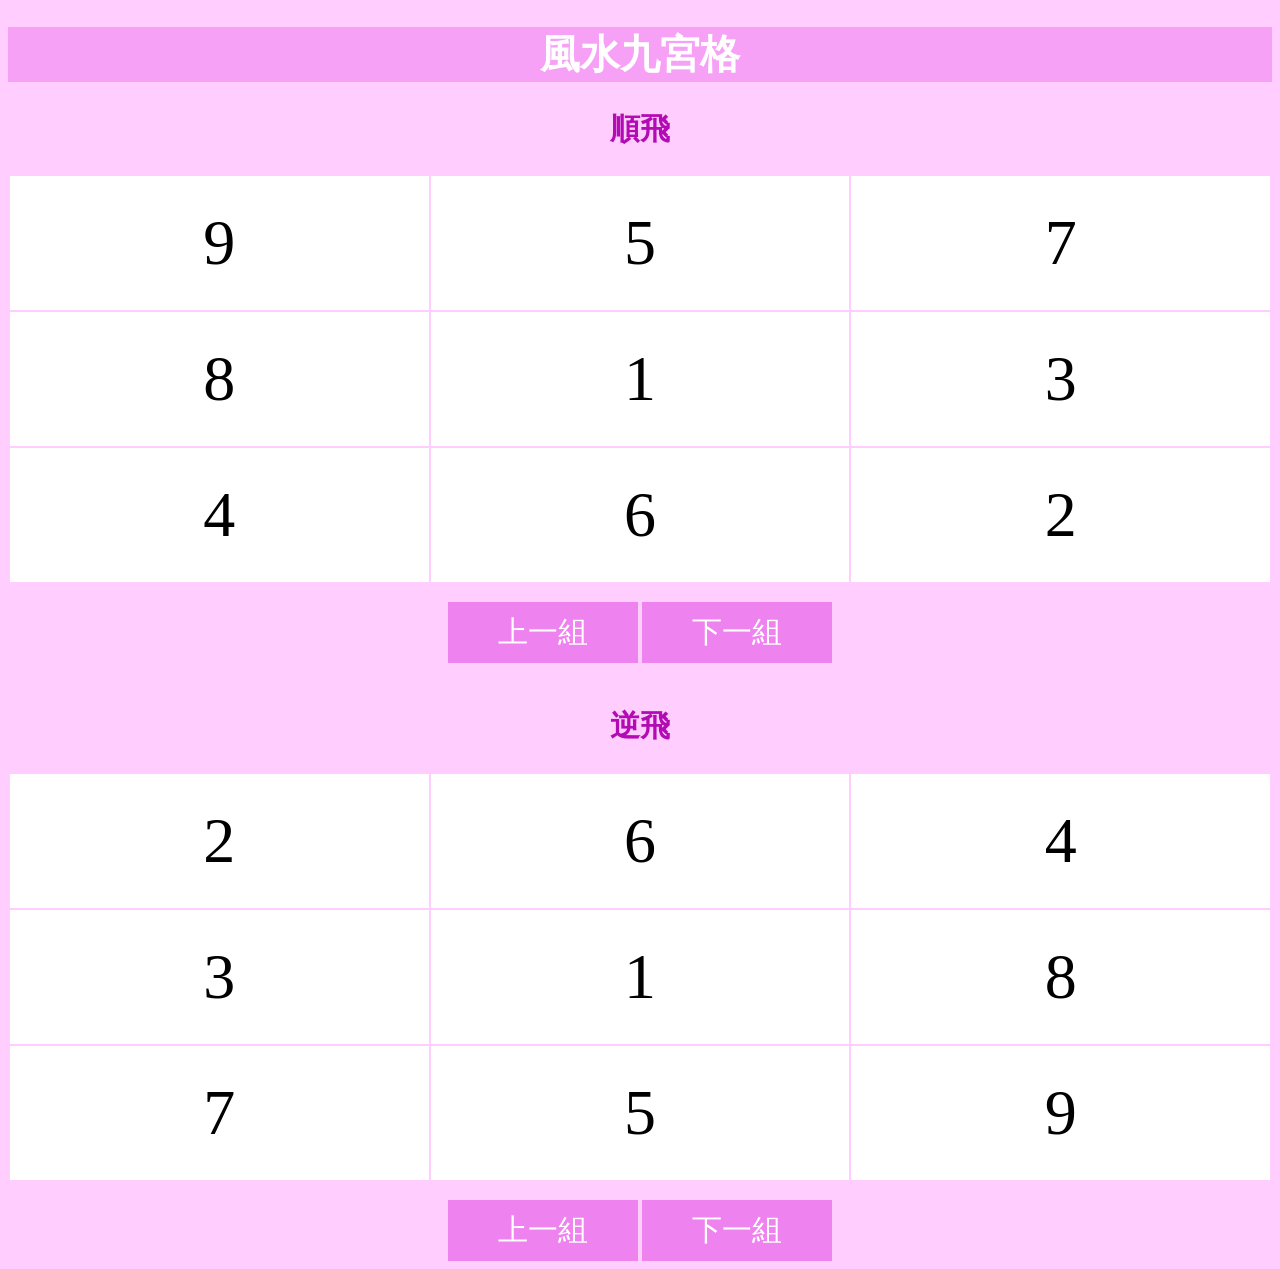
==== index.html @ 71a51e4d "Update" ====
<!DOCTYPE html>
<html>
    <header>
        <meta http-equiv="Content-Type" content="text/html;charset=UTF-8">
        <link rel="stylesheet" href="NineBox.css" />
        <script src="NineBox.js"></script>
    </header>
    <body>
        <h1>風水九宮格</h1>
        <h2>順飛</h2>
        <table>
            <tr>
                <td id="topLeft">9</td><td id="topMid">5</td><td id="topRight">7</td>
            </tr>
            <tr>
                <td id="midLeft">8</td><td id="midMid">1</td><td id="midRight">3</td>
            </tr>
            <tr>
                <td id="bottomLeft">4</td><td id="bottomMid">6</td><td id="bottomRight">2</td>
            </tr>
        </table><br>
        <button id="previousButton" onclick="back()">上一組</button>
        <button id="nextButton" onclick="next()">下一組</button>
        <br><br>
        <h2>逆飛</h2>
        <table>
            <tr>
                <td id="topLeft2">2</td><td id="topMid2">6</td><td id="topRight2">4</td>
            </tr>
            <tr>
                <td id="midLeft2">3</td><td id="midMid2">1</td><td id="midRight2">8</td>
            </tr>
            <tr>
                <td id="bottomLeft2">7</td><td id="bottomMid2">5</td><td id="bottomRight2">9</td>
            </tr>
        </table><br>
        <button id="previousButton2" onclick="back2()">上一組</button>
        <button id="nextButton2" onclick="next2()">下一組</button>
    </body>
</html>
---- NineBox.css ----
body {
  text-align: center;
  background-color: rgb(255, 206, 255);
}

table {
  width: 100%;
}

td,
tr {
  padding: 30px 10px;
  border: 0px solid rgb(114, 2, 90);
  font-size: 64px;
  background-color: white;
}

button {
  border: 0px solid rgb(179, 11, 179);
  font-size: 30px;
  background-color: violet;
  color: white;
  padding: 10px 50px;
}

h1 {
  font-size: 40px;
  color: white;
  background: rgb(246, 160, 246);
}

h2 {
  font-size: 30px;
  color: rgb(179, 11, 179);
}

#previousButton {
  position: relative;
}
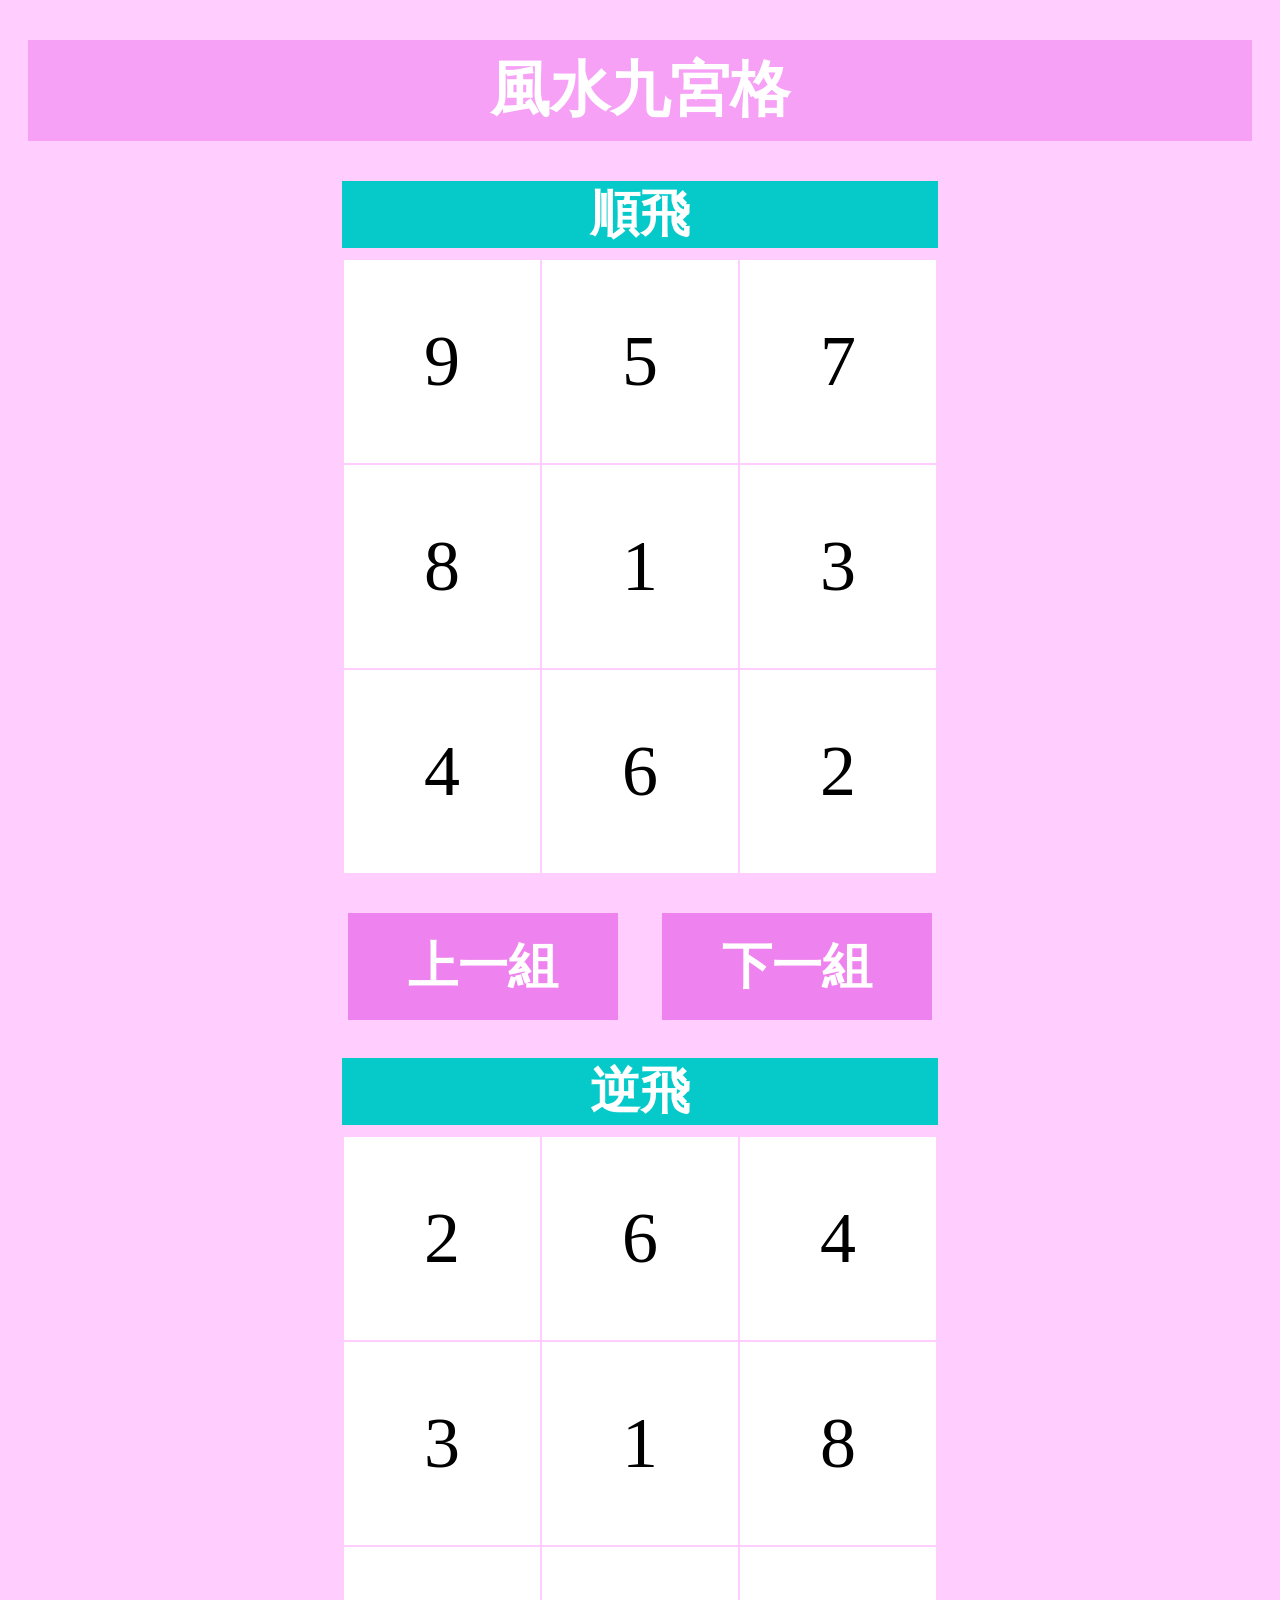
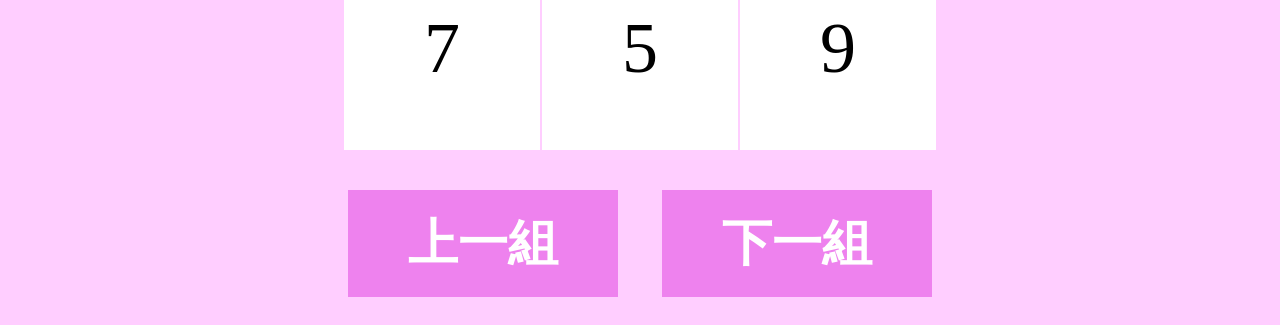
==== commit 39a8c165: "update" ====
--- a/index.html
+++ b/index.html
@@ -1,14 +1,15 @@
 <!DOCTYPE html>
 <html>
     <header>
+        <title>風水九宮格</title>
         <meta http-equiv="Content-Type" content="text/html;charset=UTF-8">
         <link rel="stylesheet" href="NineBox.css" />
         <script src="NineBox.js"></script>
     </header>
     <body>
         <h1>風水九宮格</h1>
-        <h2>順飛</h2>
-        <table>
+        <table align="center">
+            <caption>順飛</caption>
             <tr>
                 <td id="topLeft">9</td><td id="topMid">5</td><td id="topRight">7</td>
             </tr>
@@ -22,8 +23,8 @@
         <button id="previousButton" onclick="back()">上一組</button>
         <button id="nextButton" onclick="next()">下一組</button>
         <br><br>
-        <h2>逆飛</h2>
-        <table>
+        <table align="center">
+            <caption>逆飛</caption>
             <tr>
                 <td id="topLeft2">2</td><td id="topMid2">6</td><td id="topRight2">4</td>
             </tr>
--- a/NineBox.css
+++ b/NineBox.css
@@ -3,35 +3,39 @@
   background-color: rgb(255, 206, 255);
 }
 
-table {
-  width: 100%;
-}
-
 td,
 tr {
-  padding: 30px 10px;
+  padding: 60px 80px;
   border: 0px solid rgb(114, 2, 90);
-  font-size: 64px;
+  font-size: 72px;
   background-color: white;
 }
 
 button {
   border: 0px solid rgb(179, 11, 179);
-  font-size: 30px;
+  font-size: 50px;
+  font-weight: bold;
   background-color: violet;
   color: white;
-  padding: 10px 50px;
+  padding: 20px 60px;
+  margin: 20px;
 }
 
 h1 {
-  font-size: 40px;
+  margin-left: 20px;
+  margin-right: 20px;
+  font-size: 60px;
   color: white;
   background: rgb(246, 160, 246);
+  padding: 10px;
 }
 
-h2 {
-  font-size: 30px;
-  color: rgb(179, 11, 179);
+caption {
+  font-size: 50px;
+  font-weight: bold;
+  color: white;
+  background-color: rgb(6, 202, 202);
+  margin-bottom: 10px;
 }
 
 #previousButton {
